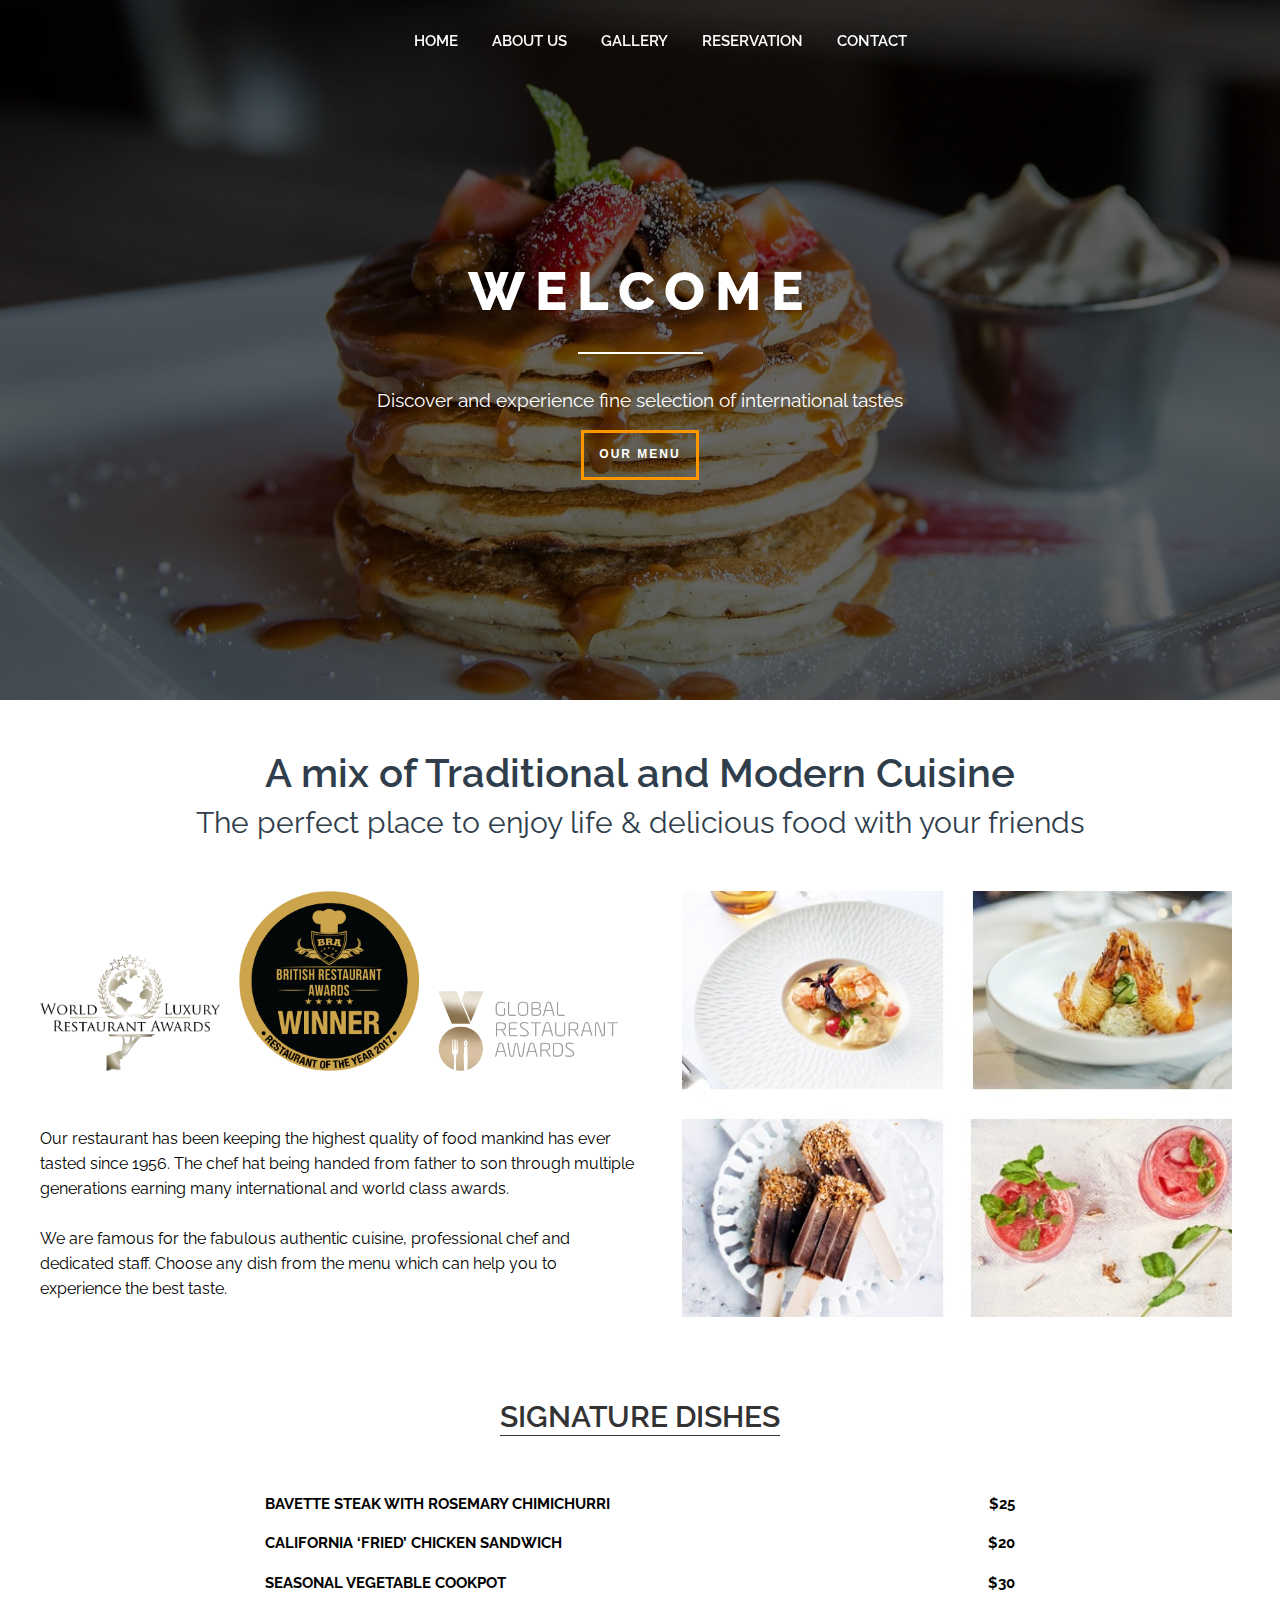
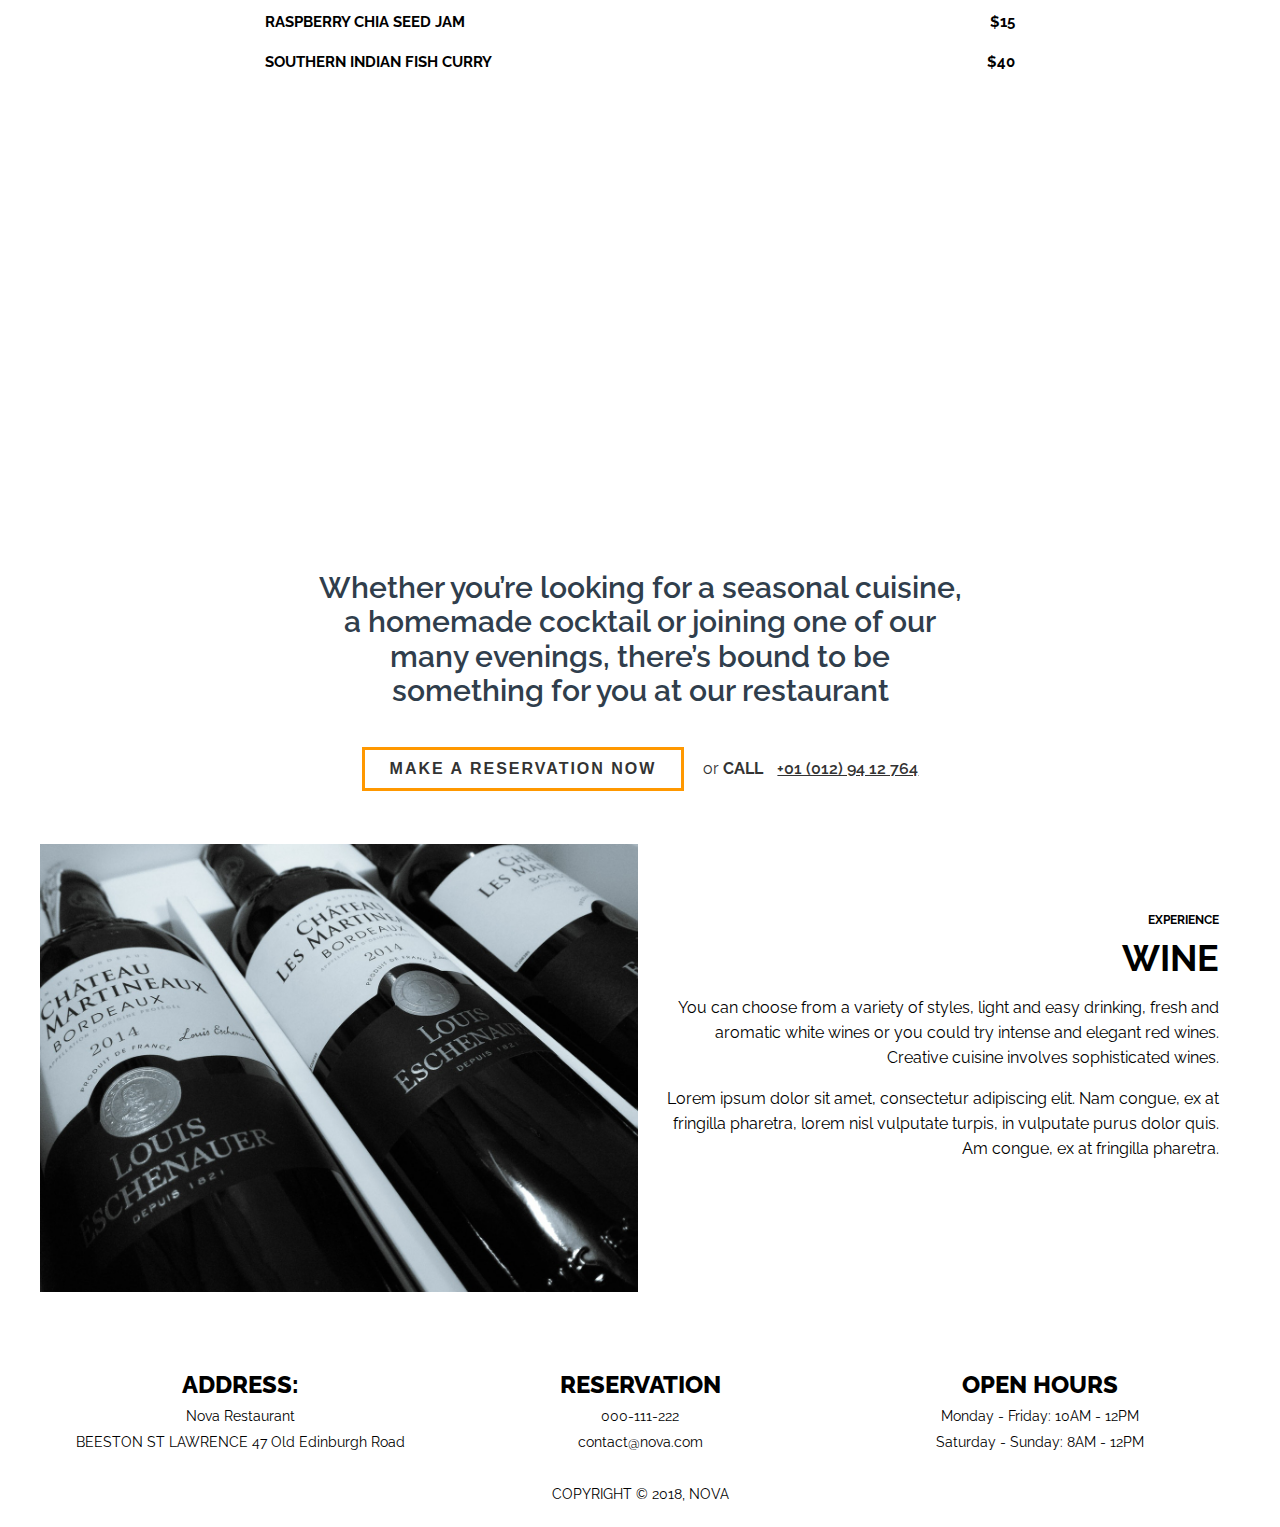
==== index.html @ 2f55e0c7 "Initial commit" ====
<!DOCTYPE html>
<html>
	<head>
		<title> Restaurant </title>
		<meta charset="utf-8">
		<meta name="viewport" content="width=device-width" />
		<link href="https://fonts.googleapis.com/css?family=Raleway:200,300,400,400i,600,700,800,900" rel="stylesheet">
		<link rel="stylesheet" type="text/css" href="css/style.css">
	</head>
	<body>
		<header id="header1">
			<nav class="navbar navbar-fixed-top">
				<button class="navbar-toggle collapsed">
					<span class="icon-bar"></span>
					<span class="icon-bar"></span>
					<span class="icon-bar"></span>
					<span class="icon-bar"></span>
				</button>
				<div class="nav-content">
					<div class="nav-holder">
						<ul class="menu-nav">
							<li class="menu-item"><a class="menu-link" href="#">Home</a></li>
							<li class="menu-item"><a class="menu-link" href="#">About us</a></li>
							<li class="menu-item"><a class="menu-link" href="#">Gallery</a></li>
							<li class="menu-item"><a class="menu-link" href="#">Reservation</a></li>
							<li class="menu-item"><a class="menu-link" href="#">Contact</a></li>
						</ul>
					</div>	
				</div>
			</nav>
		</header>
		<div class="banner">		
			<div class="banner__content">
				<h1 class="content__heading">Welcome</h1>
				<h3 class="content__subheading">Discover and experience fine selection of international tastes</h3>
				<button class="btn-empty-md">Our Menu</button>
			</div>
		</div>
		<section class="container introduction">
			<h2 class="lg-headline">A mix of Traditional and Modern Cuisine</h3>
			<h4 class="subtext">The perfect place to enjoy life & delicious food with your friends</h4>
			</h3>
			<div class="awards-wrapper">
				<div class="lg-6 va-top awards">
					<img class="image-responsive restaurant-award" src="images/world-luxury.png">
					<img class="image-responsive restaurant-award" src="images/bra.png">
					<img class="image-responsive restaurant-award" src="images/global-award.png">
					<div class="award-description">
						<p>Our restaurant has been keeping the highest quality of food mankind has ever tasted since 1956. The chef hat being handed from father to son through multiple generations earning many international and world class awards.</p>
						<p>We are famous for the fabulous authentic cuisine, professional chef and dedicated staff. Choose any dish from the menu which can help you to experience the best taste.</p>
					</div>
				</div>
				<div class="lg-6">
					<img class="image-responsive food-pic" src="images/intro-food-img-min.jpg">
				</div>
			</div>
		</section>
		<section class="container food-menu">
			<div class="menu-title-wrapper">
				<h2 class="menu-title"> Signature Dishes </h2>
			</div>
			<div class="menu-list">
				<div class="menu-item-wrapper">
					<div class="menu-item">
						<h5 class="menu-post">
							<span class="dish">BAVETTE STEAK WITH ROSEMARY CHIMICHURRI</span> 
							<span class="price">$25</span>
						</h5>
					</div>
					<div class="menu-item">
						<h5 class="menu-post">
							<span class="dish">CALIFORNIA ‘FRIED’ CHICKEN SANDWICH</span> 
							<span class="price">$20</span>
						</h5>
					</div>
					<div class="menu-item">
						<h5 class="menu-post">
							<span class="dish">Seasonal Vegetable Cookpot</span> 
							<span class="price">$30</span>
						</h5>
					</div>
					<div class="menu-item">
						<h5 class="menu-post">
							<span class="dish">RASPBERRY CHIA SEED JAM</span> 
							<span class="price">$15</span>
						</h5>
					</div>
					<div class="menu-item">
						<h5 class="menu-post">
							<span class="dish">SOUTHERN INDIAN FISH CURRY</span> 
							<span class="price">$40</span>
						</h5>
					</div>
				</div>
			</div>
		</section>
		<section id="parallax-front">
			<h1 class=""></h1>
		</section>
		<section class="container">
				<div class="reservation"> 
					<h2 class="md-headline"> Whether you’re looking for a seasonal cuisine, a homemade cocktail or joining one of our many evenings, there’s bound to be something for you at our restaurant </h2>
					<div class="book-wrapper">
						<button class="btn-empty-lg--dark"> Make a reservation now </button>
						<div class="call-wrapper">
							<p> 
								<span> or </span>
								<strong> call </strong>
								<a class="ph-number" href="tel:+01 (012) 94 12 764"><span>+01 (012) 94 12 764</span></a>
							</p>	
						</div>
					</div>

				</div>
		</section>
		<section class="container">
			<div class="image-text">
				<div class="lg-6">
					<img class="image-responsive" src="images/wine.jpeg">
				</div>
				<div class="lg-6 va-top text-section">
					<div class="wine-description">
						<h5 class="image-text-subtext"> EXPERIENCE </h5>
						<h2 class="image-text-headline"> WINE </h2>
						<p>You can choose from a variety of styles, light and easy drinking, fresh and aromatic white wines or you could try intense and elegant red wines. Creative cuisine involves sophisticated wines.</p>
						<p>Lorem ipsum dolor sit amet, consectetur adipiscing elit. Nam congue, ex at fringilla pharetra, lorem nisl vulputate turpis, in vulputate purus dolor quis. Am congue, ex at fringilla pharetra.</p>
					</div>
				</div>
			</div>
		</section>
		<footer class="footer container">
			<div class="lg-3">
				<h3>Address:</h3>
				<h5>Nova Restaurant</h5> 
				<h5>BEESTON ST LAWRENCE 47 Old Edinburgh Road</h5>
			</div>
			<div class="lg-3">
				<h3>Reservation</h3>
				<h5>000-111-222</h5>
				<h5>contact@nova.com</h5>
			</div>
			<div class="lg-3">
				<h3> Open Hours </h3>
				<h5> Monday - Friday: 10AM - 12PM </h5>
				<h5> Saturday - Sunday: 8AM - 12PM </h5>
			</div>
			<div class="copyright">
				<p> COPYRIGHT © 2018, NOVA </p>
			</div>
			<script src="https://cdnjs.cloudflare.com/ajax/libs/jquery/3.2.1/jquery.js"></script>
			<script src="libraries/parallax/parallax.js"></script>
			<script src="js/scripts.js"></script>
		</footer>
	</body>
</html>
---- css/style.css ----
/* General styles */
@import url("base/normalize.css");
@import url("base/general.css");

/* Micro elements */
@import url("modules/navigation.css");
@import url("modules/banner.css");
@import url("modules/awards.css");
@import url("modules/reservation.css");
@import url("modules/food-menu.css");
@import url("modules/image-text.css");
@import url("modules/parallax.css");
@import url("modules/footer.css");
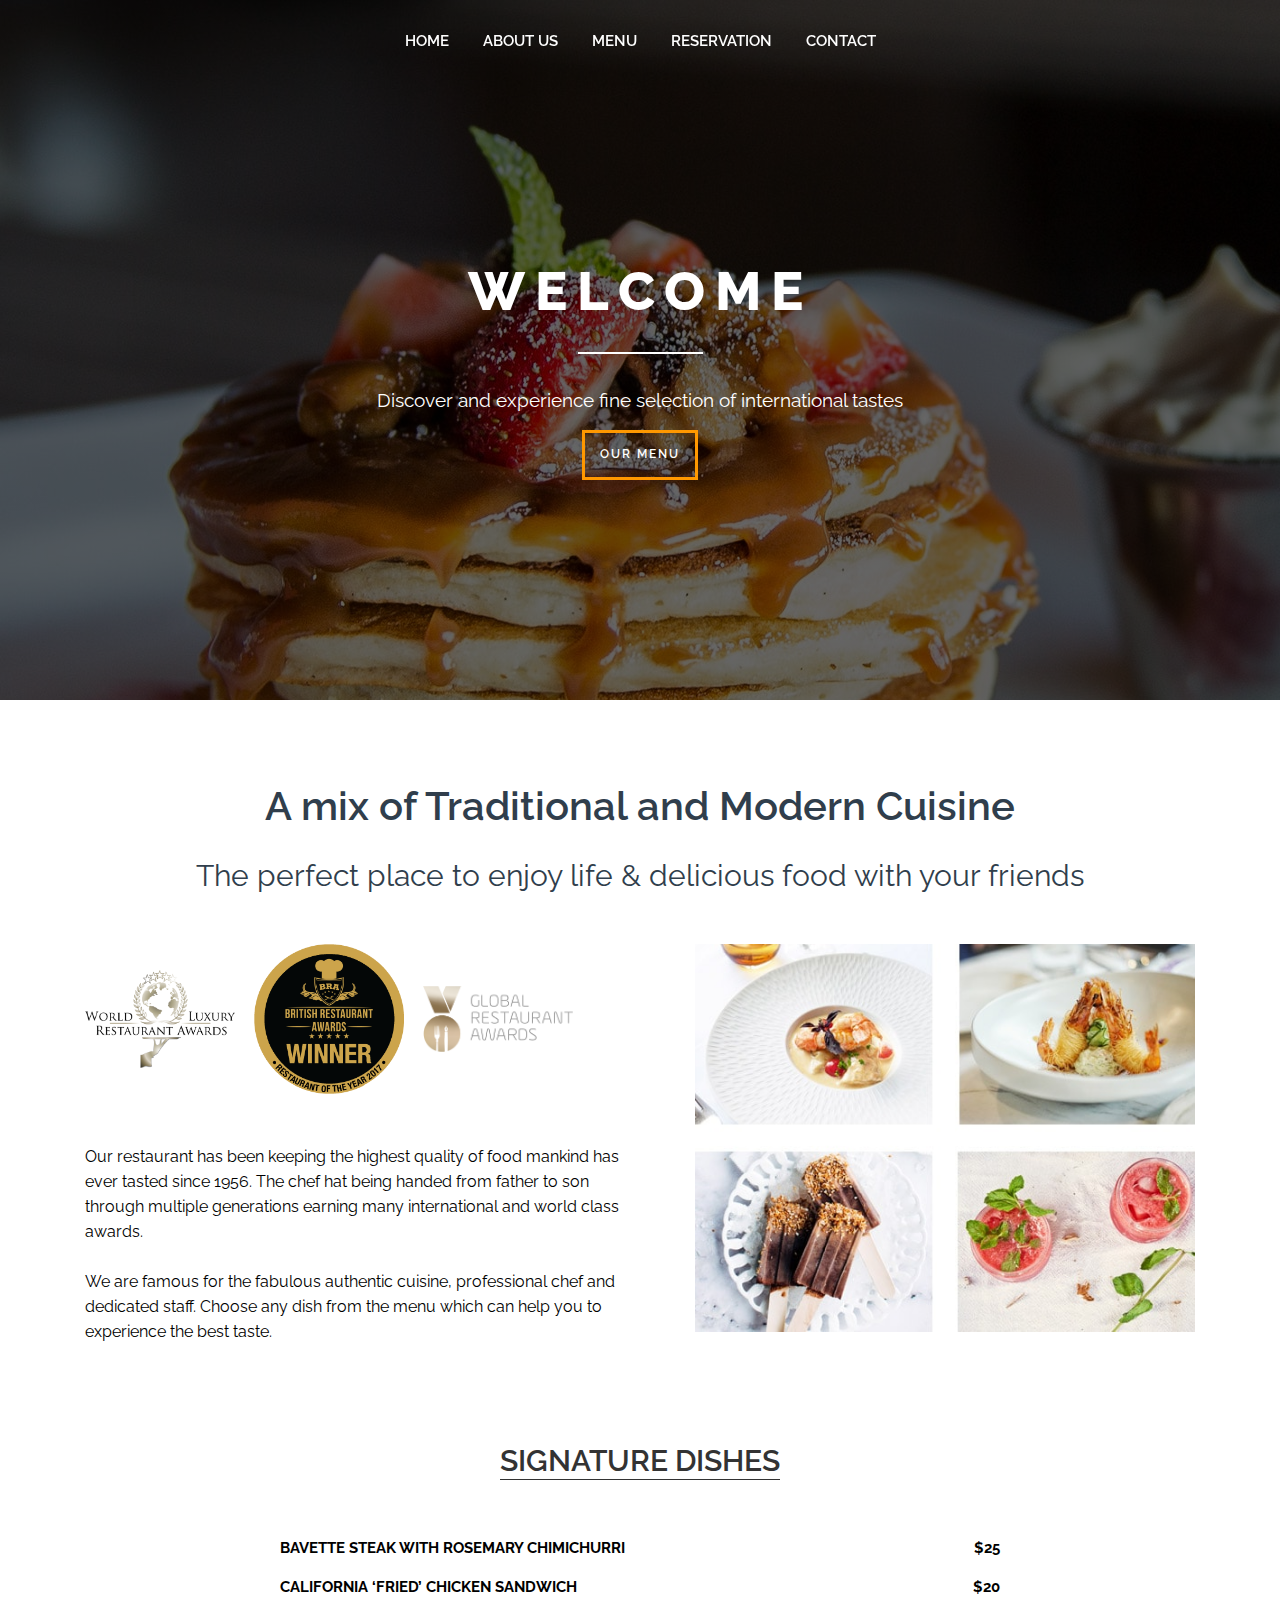
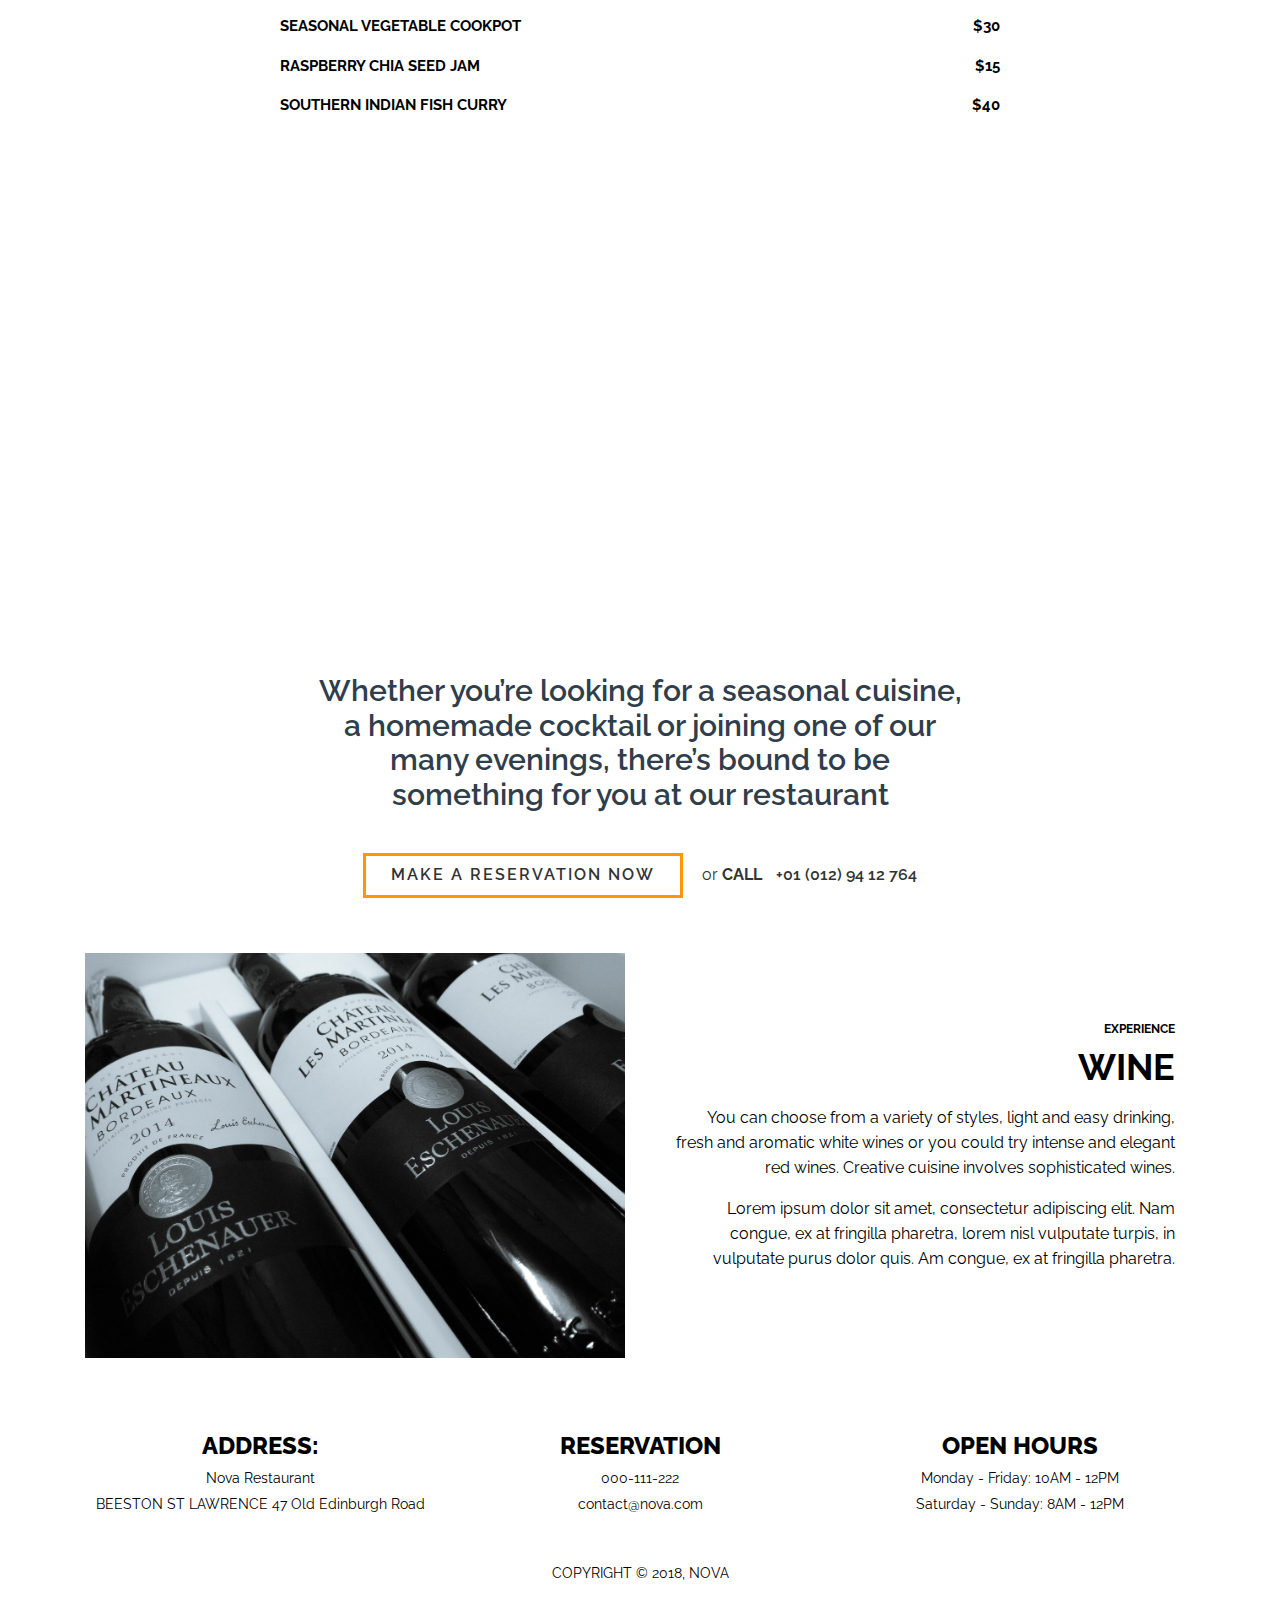
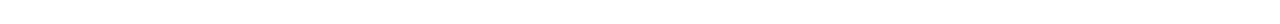
==== commit 46ac665c: "Menu page, Contact page" ====
--- a/index.html
+++ b/index.html
@@ -4,13 +4,14 @@
 		<title> Restaurant </title>
 		<meta charset="utf-8">
 		<meta name="viewport" content="width=device-width" />
+		<meta name="viewport" content="width=device-width, initial-scale=1">
 		<link href="https://fonts.googleapis.com/css?family=Raleway:200,300,400,400i,600,700,800,900" rel="stylesheet">
 		<link rel="stylesheet" type="text/css" href="css/style.css">
 	</head>
-	<body>
+	<body class="front">
 		<header id="header1">
 			<nav class="navbar navbar-fixed-top">
-				<button class="navbar-toggle collapsed">
+				<button class="navbar-toggle">
 					<span class="icon-bar"></span>
 					<span class="icon-bar"></span>
 					<span class="icon-bar"></span>
@@ -19,11 +20,11 @@
 				<div class="nav-content">
 					<div class="nav-holder">
 						<ul class="menu-nav">
-							<li class="menu-item"><a class="menu-link" href="#">Home</a></li>
-							<li class="menu-item"><a class="menu-link" href="#">About us</a></li>
-							<li class="menu-item"><a class="menu-link" href="#">Gallery</a></li>
+							<li class="menu-item"><a class="menu-link" href="index.html">Home</a></li>
+							<li class="menu-item"><a class="menu-link" href="about_us.html">About us</a></li>
+							<li class="menu-item"><a class="menu-link" href="menu.html">Menu</a></li>
 							<li class="menu-item"><a class="menu-link" href="#">Reservation</a></li>
-							<li class="menu-item"><a class="menu-link" href="#">Contact</a></li>
+							<li class="menu-item"><a class="menu-link" href="contact.html">Contact</a></li>
 						</ul>
 					</div>	
 				</div>
@@ -41,7 +42,7 @@
 			<h4 class="subtext">The perfect place to enjoy life & delicious food with your friends</h4>
 			</h3>
 			<div class="awards-wrapper">
-				<div class="lg-6 va-top awards">
+				<div class="col-lg-6 va-top awards">
 					<img class="image-responsive restaurant-award" src="images/world-luxury.png">
 					<img class="image-responsive restaurant-award" src="images/bra.png">
 					<img class="image-responsive restaurant-award" src="images/global-award.png">
@@ -50,7 +51,7 @@
 						<p>We are famous for the fabulous authentic cuisine, professional chef and dedicated staff. Choose any dish from the menu which can help you to experience the best taste.</p>
 					</div>
 				</div>
-				<div class="lg-6">
+				<div class="col-lg-6">
 					<img class="image-responsive food-pic" src="images/intro-food-img-min.jpg">
 				</div>
 			</div>
@@ -115,10 +116,10 @@
 		</section>
 		<section class="container">
 			<div class="image-text">
-				<div class="lg-6">
+				<div class="col-lg-6">
 					<img class="image-responsive" src="images/wine.jpeg">
 				</div>
-				<div class="lg-6 va-top text-section">
+				<div class="col-lg-6 va-top text-section">
 					<div class="wine-description">
 						<h5 class="image-text-subtext"> EXPERIENCE </h5>
 						<h2 class="image-text-headline"> WINE </h2>
@@ -129,22 +130,22 @@
 			</div>
 		</section>
 		<footer class="footer container">
-			<div class="lg-3">
+			<div class="col-lg-4">
 				<h3>Address:</h3>
 				<h5>Nova Restaurant</h5> 
 				<h5>BEESTON ST LAWRENCE 47 Old Edinburgh Road</h5>
 			</div>
-			<div class="lg-3">
+			<div class="col-lg-4">
 				<h3>Reservation</h3>
 				<h5>000-111-222</h5>
 				<h5>contact@nova.com</h5>
 			</div>
-			<div class="lg-3">
+			<div class="col-lg-4">
 				<h3> Open Hours </h3>
 				<h5> Monday - Friday: 10AM - 12PM </h5>
 				<h5> Saturday - Sunday: 8AM - 12PM </h5>
 			</div>
-			<div class="copyright">
+			<div class="copyright col-lg-12">
 				<p> COPYRIGHT © 2018, NOVA </p>
 			</div>
 			<script src="https://cdnjs.cloudflare.com/ajax/libs/jquery/3.2.1/jquery.js"></script>
--- a/css/style.css
+++ b/css/style.css
@@ -1,8 +1,9 @@
 /* General styles */
 @import url("base/normalize.css");
 @import url("base/general.css");
+@import url("base/grid.css");
 
-/* Micro elements */
+/* Macro elements */
 @import url("modules/navigation.css");
 @import url("modules/banner.css");
 @import url("modules/awards.css");
@@ -11,3 +12,4 @@
 @import url("modules/image-text.css");
 @import url("modules/parallax.css");
 @import url("modules/footer.css");
+@import url("modules/recipes.css");
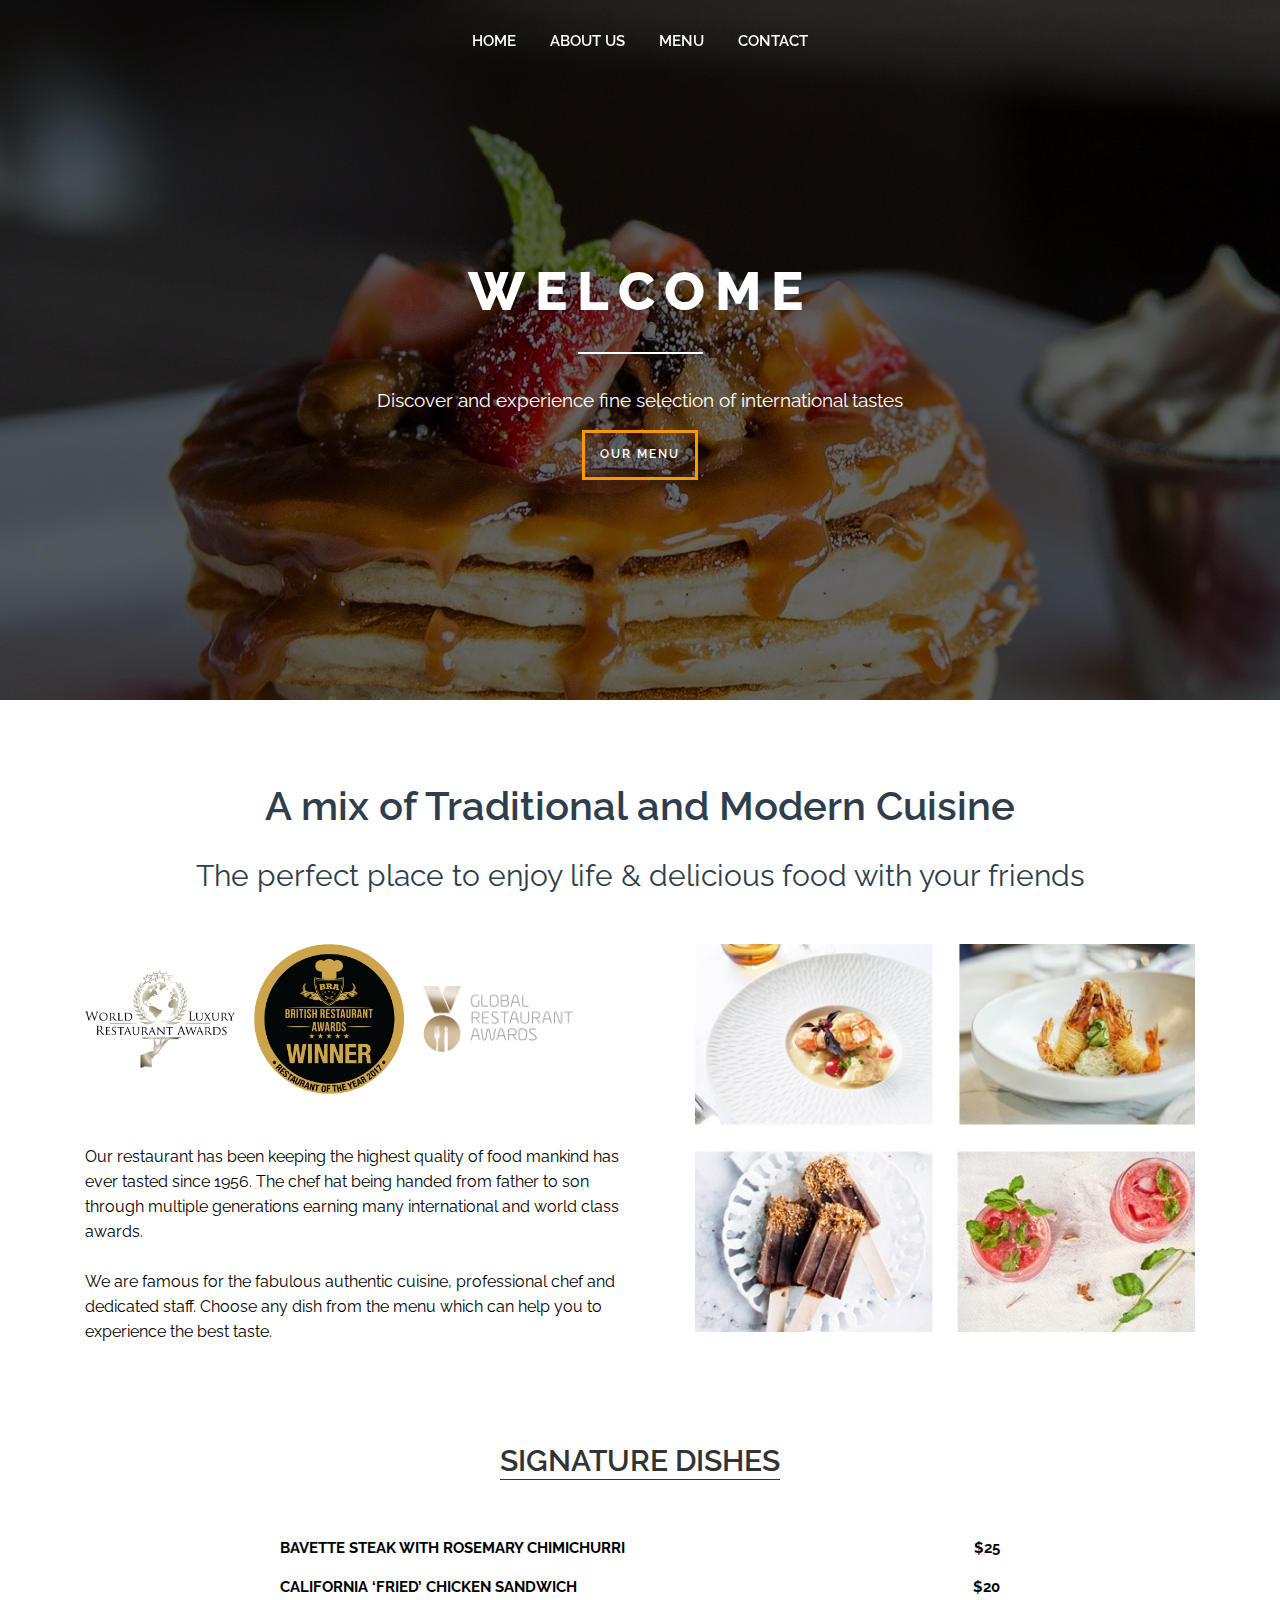
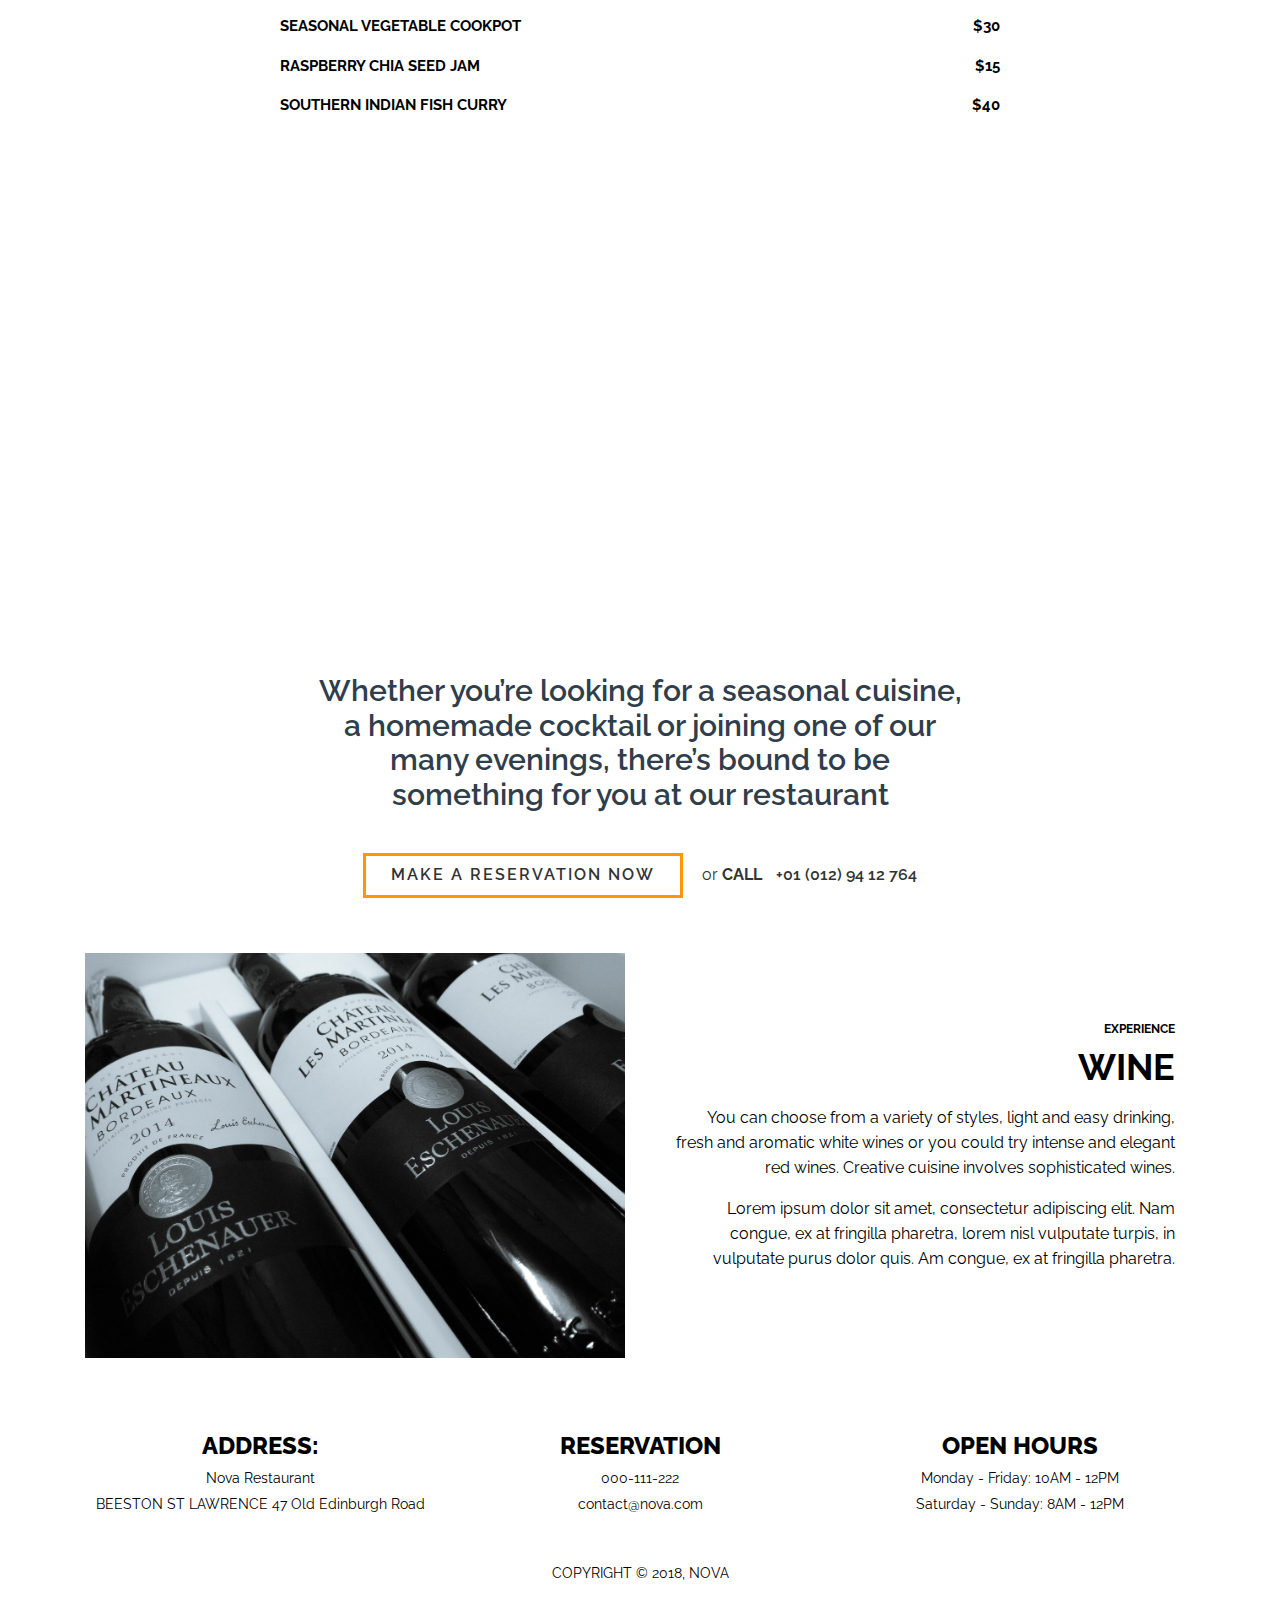
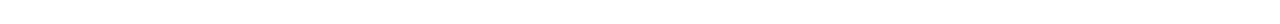
==== commit b66ab56c: "Contact page" ====
--- a/index.html
+++ b/index.html
@@ -23,7 +23,6 @@
 							<li class="menu-item"><a class="menu-link" href="index.html">Home</a></li>
 							<li class="menu-item"><a class="menu-link" href="about_us.html">About us</a></li>
 							<li class="menu-item"><a class="menu-link" href="menu.html">Menu</a></li>
-							<li class="menu-item"><a class="menu-link" href="#">Reservation</a></li>
 							<li class="menu-item"><a class="menu-link" href="contact.html">Contact</a></li>
 						</ul>
 					</div>	
--- a/css/style.css
+++ b/css/style.css
@@ -13,3 +13,4 @@
 @import url("modules/parallax.css");
 @import url("modules/footer.css");
 @import url("modules/recipes.css");
+@import url("modules/get-in-touch.css");